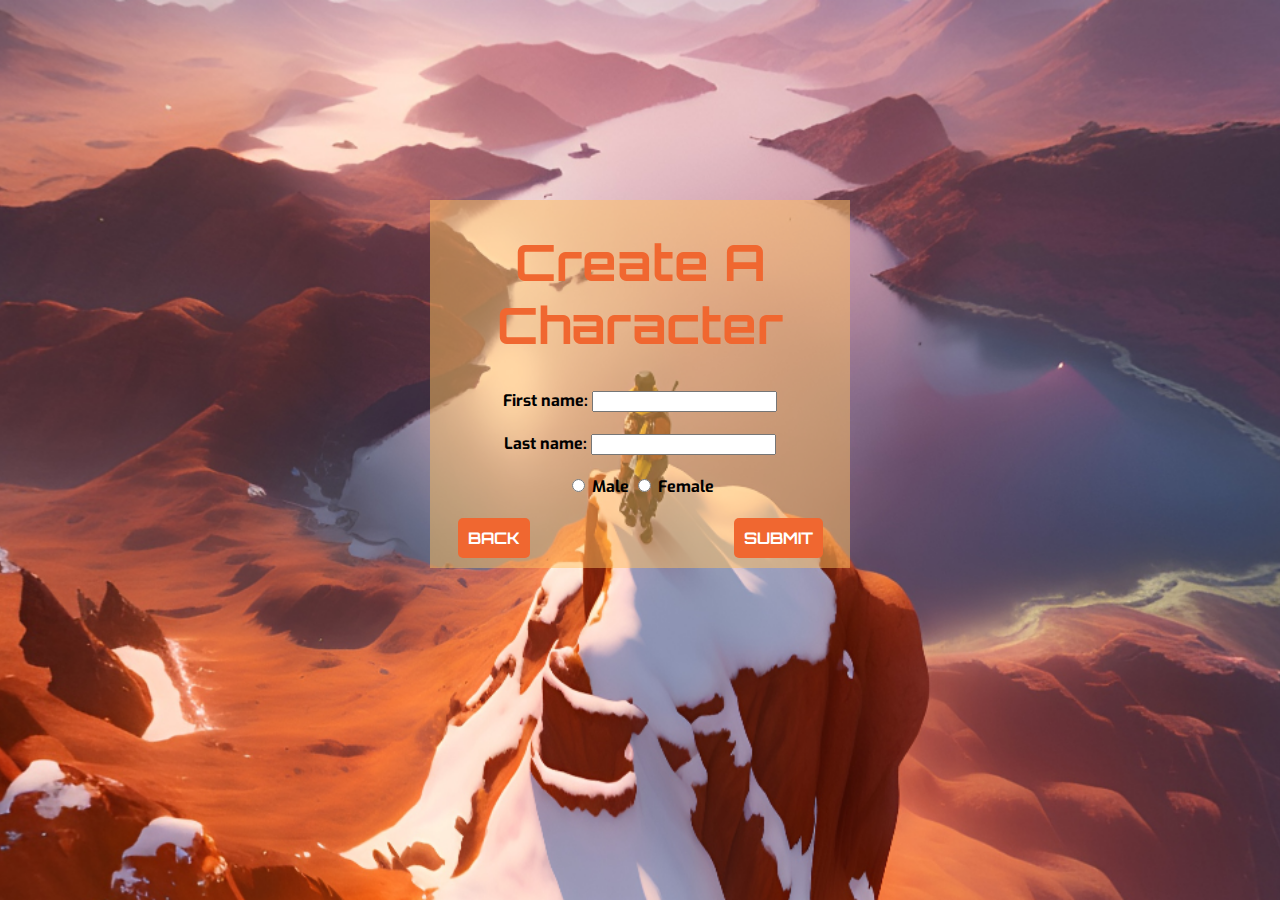
==== startMenu.html @ ca1e11f8 "Added main and character menu" ====
<!DOCTYPE html>
<html lang="en">
  <head>
    <meta charset="UTF-8" />
    <meta name="viewport" content="width=device-width, initial-scale=1.0" />
    <script src="main.js"></script>
    <link rel="stylesheet" href="style.css" />
    <title>Space Adventure</title>
  </head>
  <body>
    <div class="menuStart">
      <h1>Create A Character</h1>
      <div class="StartOptions">
        <label for="fname">First name:</label>
        <input type="text" id="fname" name="fname" /><br /><br />
        <label for="lname">Last name:</label>
        <input type="text" id="lname" name="lname" /><br /><br />
        <input type="radio" name="gender" value="male" /> Male
        <input type="radio" name="gender" value="female" /> Female <br /><br />
        <div class="menuStartBtn">
          <a class="startBackBtn" href="index.html">Back</a>
          <input class="submitBtn" type="submit" value="Submit" />
        </div>
      </div>
    </div>
  </body>
</html>
---- style.css ----
@import url("https://fonts.googleapis.com/css?family=Orbitron");
@import url("https://fonts.googleapis.com/css?family=Exo");

body {
  background-image: url("img/background.png");
  background-repeat: no-repeat;
  background-attachment: fixed;
  background-size: cover;
  background-position: center;
}

.menu {
  background-color: #ffbf6081;
  color: #f06730;
  padding: 10px;
  width: 400px;
  text-align: center;
  margin: 0 auto;
  margin-top: 200px;
}

.menu > h1 {
  font-size: 50px;
  margin-top: 20px;
  font-family: "Orbitron", sans-serif;
}

.menuBtns > a {
  font-family: "Exo", sans-serif;
  font-size: 35px;
  color: #fff;
  padding: 10px;
  margin: 10px;
  border-radius: 10px;
  cursor: pointer;
  width: fit-content;
  margin: 0 auto;
  display: block;
  text-decoration: none;
}

.menuBtns > a:hover {
  background-color: #f06730;
}

.menuStart {
  background-color: #ffbf6081;
  color: #000000;
  padding: 10px;
  width: 400px;
  text-align: center;
  margin: 0 auto;
  margin-top: 200px;
  font-family: "Exo", sans-serif;
  font-weight: bold;
}

.menuStart > h1 {
  font-size: 50px;
  margin-top: 20px;
  font-family: "Orbitron", sans-serif;
  color: #f06730;
}

.startBackBtn,
.submitBtn {
  display: inline-block;
  padding: 10px;
  font-family: "Orbitron", sans-serif; /* Use your preferred space-themed font */
  font-size: 16px;
  font-weight: bold;
  text-transform: uppercase;
  color: #ffffff;
  background-color: #f06730; /* Customizable color */
  border: none;
  border-radius: 5px;
  cursor: pointer;
  transition: background-color 0.3s ease;
  text-decoration: none;
}

.submitBtn {
  margin-left: 200px;
}

.startBackBtn:hover,
.submitBtn:hover {
  text-decoration: underline;
}
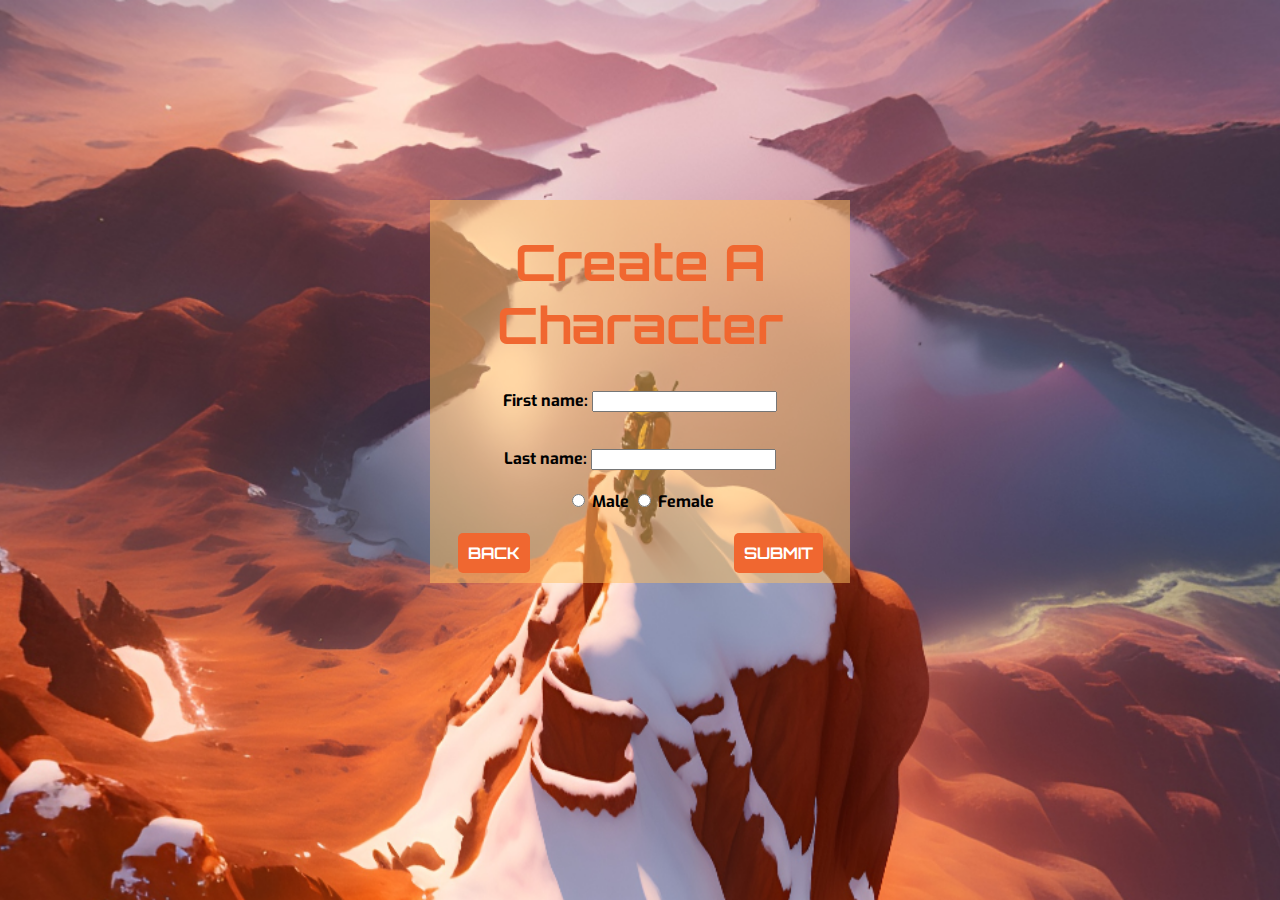
==== commit 3a2c42cd: "Added constraint on First Name" ====
--- a/startMenu.html
+++ b/startMenu.html
@@ -1,3 +1,4 @@
+<!-- By: Rickard Ötvös -->
 <!DOCTYPE html>
 <html lang="en">
   <head>
@@ -11,15 +12,23 @@
     <div class="menuStart">
       <h1>Create A Character</h1>
       <div class="StartOptions">
-        <label for="fname">First name:</label>
-        <input type="text" id="fname" name="fname" /><br /><br />
+        <div class="fnameDiv">
+          <label for="fname">First name:</label>
+          <input type="text" id="fname" name="fname" /><br />
+          <label id="constraint">(Minimum 3 letters and no numbers)</label
+          ><br />
+        </div>
         <label for="lname">Last name:</label>
         <input type="text" id="lname" name="lname" /><br /><br />
+
         <input type="radio" name="gender" value="male" /> Male
         <input type="radio" name="gender" value="female" /> Female <br /><br />
         <div class="menuStartBtn">
-          <a class="startBackBtn" href="index.html">Back</a>
-          <input class="submitBtn" type="submit" value="Submit" />
+          <a id="startBackBtn" href="index.html">Back</a>
+
+          <button id="submitBtn" name="submit" onclick="submit()">
+            Submit
+          </button>
         </div>
       </div>
     </div>
--- a/style.css
+++ b/style.css
@@ -1,3 +1,4 @@
+/* By:Rickard Ötvös */
 @import url("https://fonts.googleapis.com/css?family=Orbitron");
 @import url("https://fonts.googleapis.com/css?family=Exo");
 
@@ -62,8 +63,8 @@
   color: #f06730;
 }
 
-.startBackBtn,
-.submitBtn {
+#startBackBtn,
+#submitBtn {
   display: inline-block;
   padding: 10px;
   font-family: "Orbitron", sans-serif; /* Use your preferred space-themed font */
@@ -79,11 +80,24 @@
   text-decoration: none;
 }
 
-.submitBtn {
+#submitBtn {
   margin-left: 200px;
 }
 
-.startBackBtn:hover,
-.submitBtn:hover {
+#startBackBtn:hover,
+#submitBtn:hover {
   text-decoration: underline;
 }
+
+#constraint {
+  font-size: 11px;
+  font-family: "Exo", sans-serif;
+  color: #fa0000;
+  margin-left: 87px;
+  background-color: rgb(215, 207, 56);
+  visibility: hidden;
+}
+
+.fnameDiv {
+  margin-bottom: 15px;
+}
